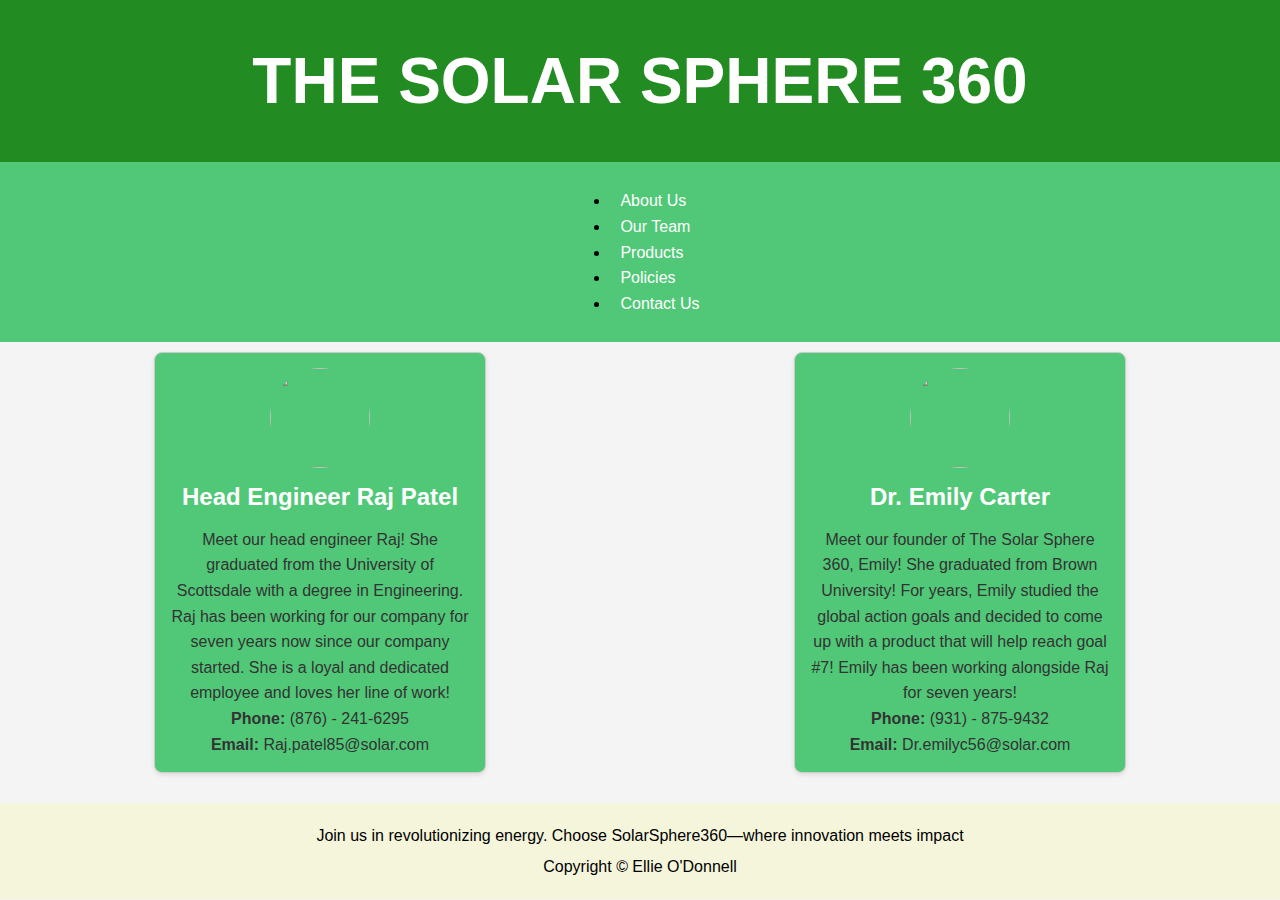
==== employees.html @ a7d7d628 "Add files via upload" ====
<!DOCTYPE html>
<html lang="en">
<head>
    <meta charset="UTF-8">
    <meta name="viewport" content="width=device-width, initial-scale=1.0">
    <title>The Solar Sphere 360</title>
    <link rel="stylesheet" href="styles.css">
</head>
<body>
    <header class="header">
        <h1>THE SOLAR SPHERE 360</h1>
    </header>
    <nav class="navbar">
                <ul>            
	              <li><a href="index.html"#about-us">About Us</a></li>
                <li><a href="employees.html"#our-team">Our Team</a></li>
                <li><a href="products.html"#products">Products</a></li>
                <li><a href="policies.html"#policies">Policies</a></li>
                <li><a href="contact_us.html"#contact-us">Contact Us</a></li>
    </nav>
    </header>
    
    <main>
        <section id="our-team">
            <div class="team-member">
                <img id="Head Engineer Raj Patel" src="RajPatel.jpg" />
                <h2>Head Engineer Raj Patel</h2>
                <p>
                    Meet our head engineer Raj! She graduated from the University of Scottsdale with a degree in Engineering. Raj has been working for our company for seven years now since our company started. She is a loyal and dedicated employee and loves her line of work!
                </p>
                <p>
                    <strong>Phone:</strong> (876) - 241-6295<br>
                    <strong>Email:</strong> Raj.patel85@solar.com
                </p>
            </div>
            
            <div class="team-member">
                <img id="Founder Dr. Emily Carter" src="DrEmilyCarter.jpg" />
                <h2>Dr. Emily Carter</h2>
                <p>
                    Meet our founder of The Solar Sphere 360, Emily! She graduated from Brown University! For years, Emily studied the global action goals and decided to come up with a product that will help reach goal #7! Emily has been working alongside Raj for seven years!
                </p>
                <p>
                    <strong>Phone:</strong> (931) - 875-9432<br>
                    <strong>Email:</strong> Dr.emilyc56@solar.com
                </p>
            </div>
        </section>
    </main>
   <footer class="footer">
        <p>Join us in revolutionizing energy. Choose SolarSphere360—where innovation meets impact</p>
        <p>Copyright © Ellie O'Donnell</p>
    </footer>
</body>
</html>
---- styles.css ----
/* General Reset */
body, h1, h2, p, a {
    margin: 0;
    padding: 0;
    box-sizing: border-box;
}

/* Body Style */
body {
    font-family: Arial, sans-serif;
    line-height: 1.6;
    background-color: #f4f4f4;
    color: #333;
}

/* Header */
.header {
    background-color: #228B22;
    color: white;
    text-align: center;
    padding: 30px 0;
}

.header h1 {
    margin: 0;
    font-size: 4em;
}

/* Navbar */
.navbar {
    display: flex;
    justify-content: space-around;
    background-color: #50C878;
    color: black;
    padding: 10px 0;
}

.navbar a {
    color: white;
    text-decoration: none;
    font-size: 1em;
    padding: 5px 10px;
}

.navbar a:hover {
    background-color: #555;
    border-radius: 5px;
}
#our-team {
    display: flex;
    justify-content: space-around;
    flex-wrap: wrap;
}

.team-member {
    background-color: #50C878;
    border: 1px solid #ccc;
    border-radius: 8px;
    width: 300px;
    margin: 10px;
    text-align: center;
    padding: 15px;
    box-shadow: 0 2px 5px rgba(0, 0, 0, 0.1);
}

.team-member img {
    width: 100px;
    height: 100px;
    border-radius: 50%;
    margin-bottom: 10px;
}

.team-member h2 {
    color: white;
    margin-bottom: 10px;
}

/* Footer */
.footer {
    background-color: #F5F5DC;
    color: black;
    text-align: center;
    padding: 15px 0;
    margin-top: 20px;
}

.footer p {
    margin: 5px 0;
}
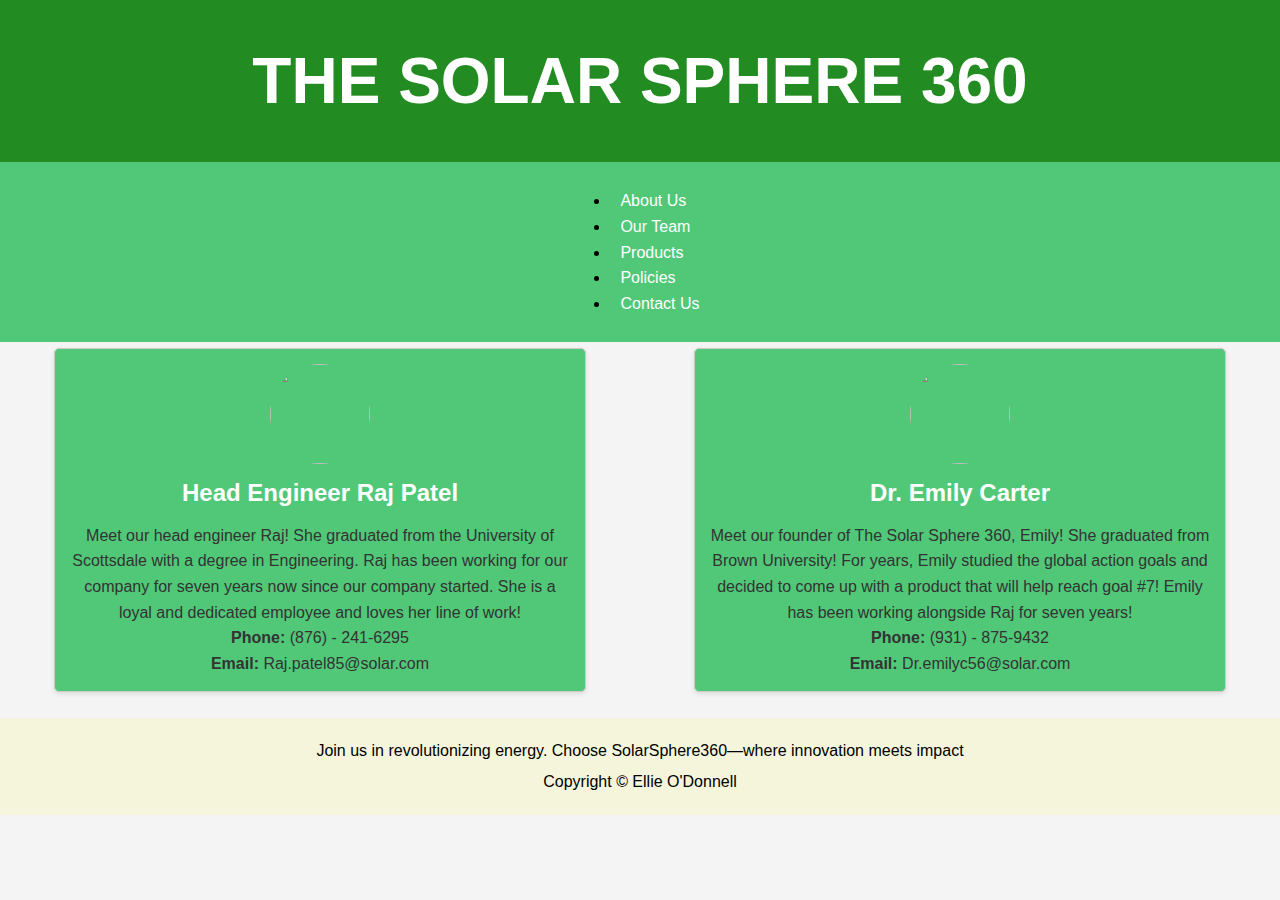
==== commit c3ea0e3e: "Update employees.html" ====
--- a/employees.html
+++ b/employees.html
@@ -23,7 +23,7 @@
     <main>
         <section id="our-team">
             <div class="team-member">
-                <img id="Head Engineer Raj Patel" src="RajPatel.jpg" />
+                <img id="Head Engineer Raj Patel" src="RajPatel.png" />
                 <h2>Head Engineer Raj Patel</h2>
                 <p>
                     Meet our head engineer Raj! She graduated from the University of Scottsdale with a degree in Engineering. Raj has been working for our company for seven years now since our company started. She is a loyal and dedicated employee and loves her line of work!
@@ -35,7 +35,7 @@
             </div>
             
             <div class="team-member">
-                <img id="Founder Dr. Emily Carter" src="DrEmilyCarter.jpg" />
+                <img id="Founder Dr. Emily Carter" src="DrEmilyCarter.png" />
                 <h2>Dr. Emily Carter</h2>
                 <p>
                     Meet our founder of The Solar Sphere 360, Emily! She graduated from Brown University! For years, Emily studied the global action goals and decided to come up with a product that will help reach goal #7! Emily has been working alongside Raj for seven years!
@@ -52,4 +52,4 @@
         <p>Copyright © Ellie O'Donnell</p>
     </footer>
 </body>
-</html>   +</html>   
--- a/styles.css
+++ b/styles.css
@@ -55,9 +55,9 @@
 .team-member {
     background-color: #50C878;
     border: 1px solid #ccc;
-    border-radius: 8px;
-    width: 300px;
-    margin: 10px;
+    border-radius: 5px;
+    width: 500px;
+    margin: 6px;
     text-align: center;
     padding: 15px;
     box-shadow: 0 2px 5px rgba(0, 0, 0, 0.1);
@@ -86,4 +86,4 @@
 
 .footer p {
     margin: 5px 0;
-}+}
